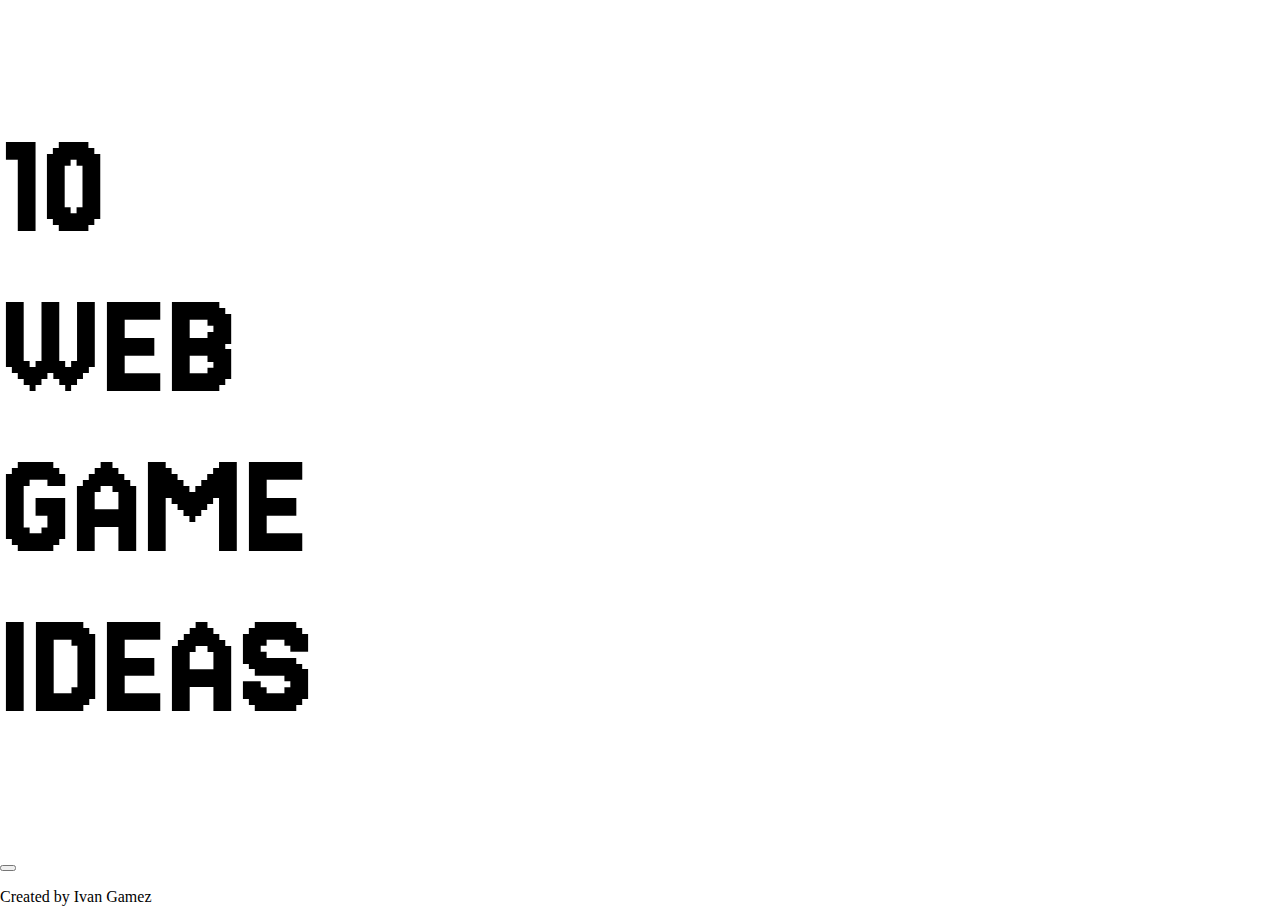
==== index.html @ 99963ae3 "adding main" ====
<!DOCTYPE html>
<html lang="en">
<head>
    <meta charset="UTF-8">
    <meta name="viewport" content="width=device-width, initial-scale=1.0">
    <link rel="preconnect" href="https://fonts.googleapis.com">
    <link rel="preconnect" href="https://fonts.gstatic.com" crossorigin>
    <link href="https://fonts.googleapis.com/css2?family=Jersey+15&family=Jersey+25&family=Roboto:ital,wght@0,100..900;1,100..900&display=swap" rel="stylesheet">
    <link rel="stylesheet" href="Styles/style.css">
    <title>10 Web game ideas</title>
</head>
<body>
    <div class="first-background">
        <div class="main-background">
            <h1><span>10</span> <span>web</span> <span>game</span>  <span>ideas</span></h1>
            <button></button>
            <p>Created by Ivan Gamez</p>
        </div>
    </div>
</body>
</html>
---- Styles/style.css ----
body{
    margin: 0;
    padding: 0;
}
h1{
    font-family: "Jersey 15", serif;
    font-weight: 400;
    font-size: 10rem;
    text-transform: uppercase;
    span{
        display: block;
    }
    

}
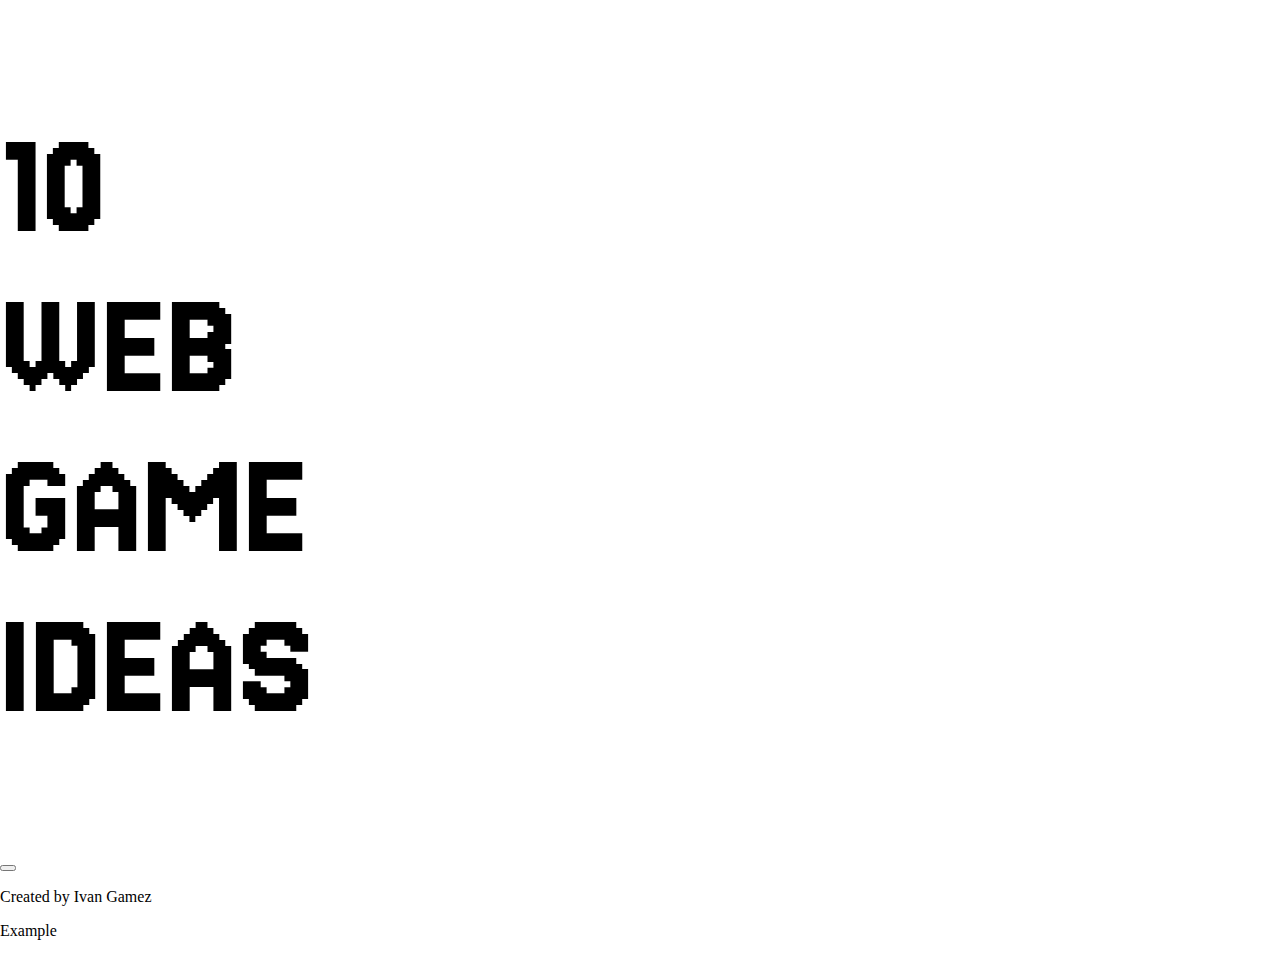
==== commit 26ff9d59: "adding index" ====
--- a/index.html
+++ b/index.html
@@ -15,6 +15,7 @@
             <h1><span>10</span> <span>web</span> <span>game</span>  <span>ideas</span></h1>
             <button></button>
             <p>Created by Ivan Gamez</p>
+            <p>Example</p>
         </div>
     </div>
 </body>
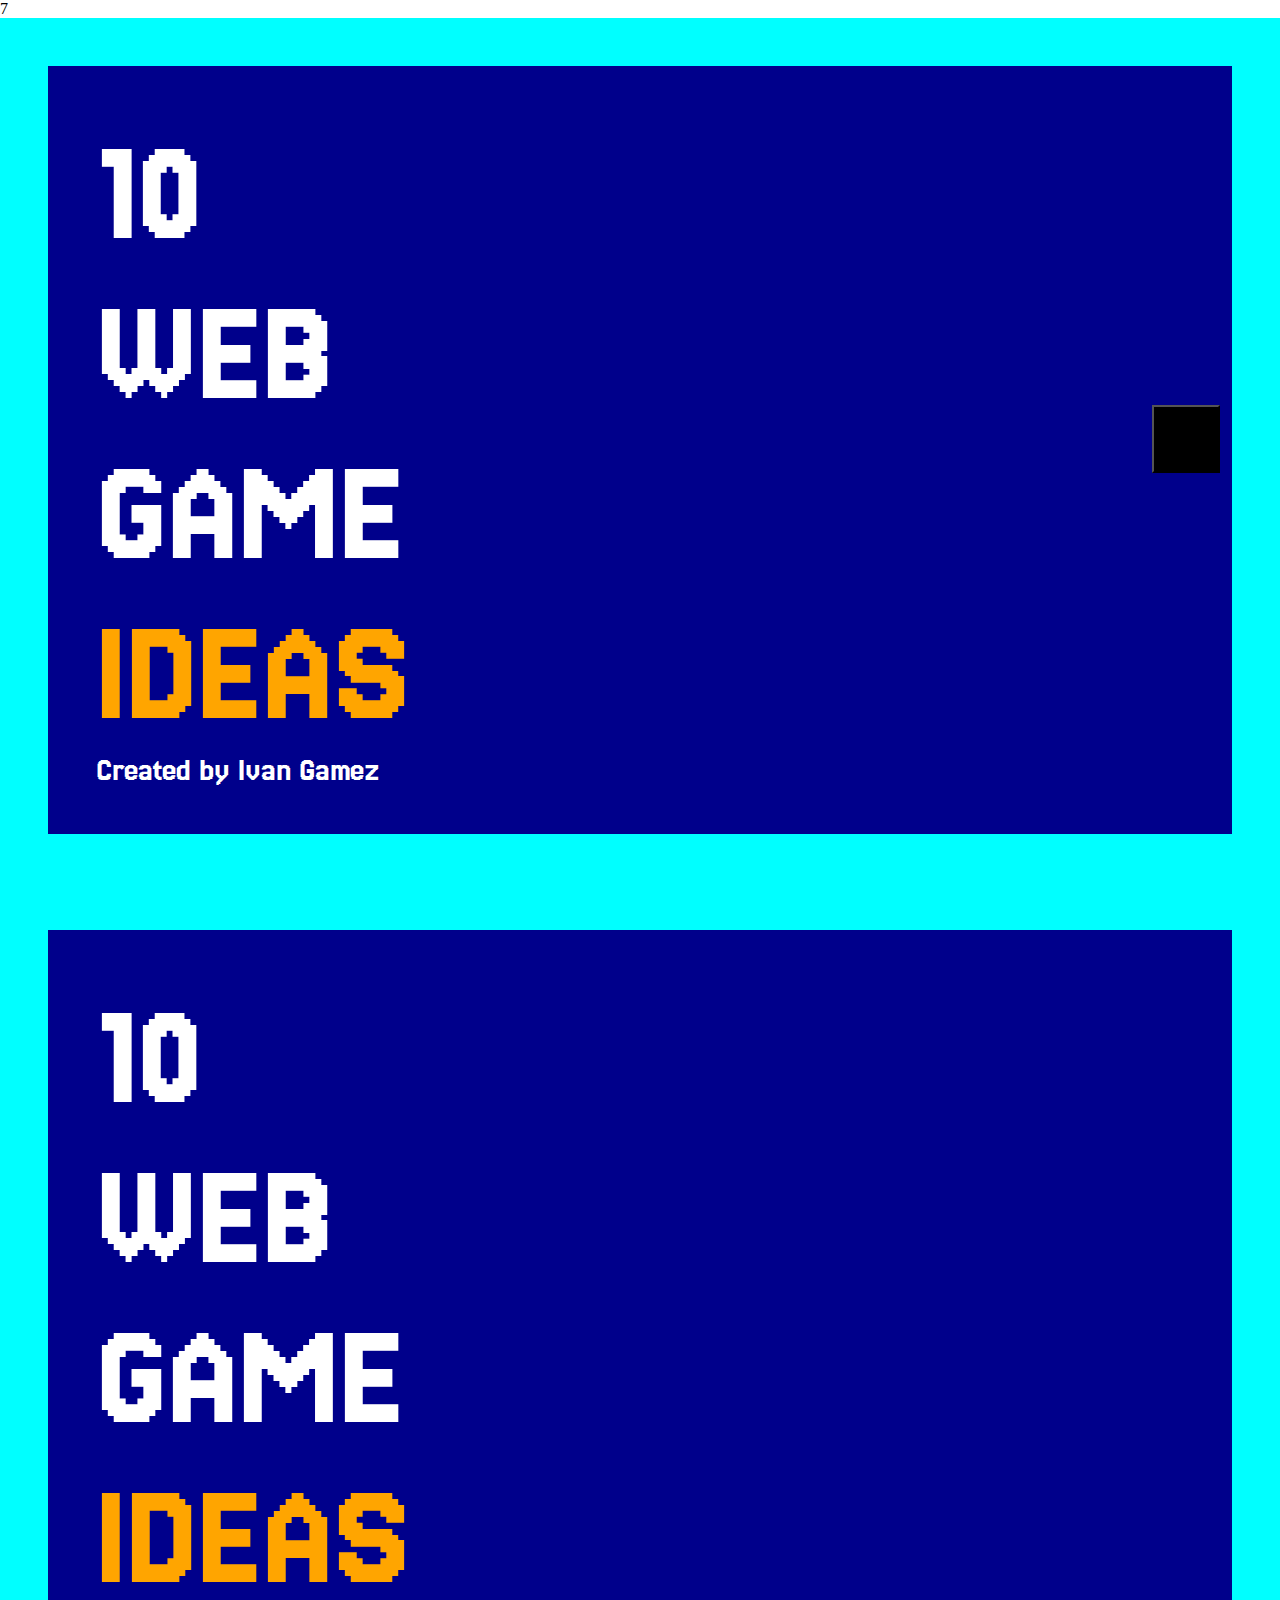
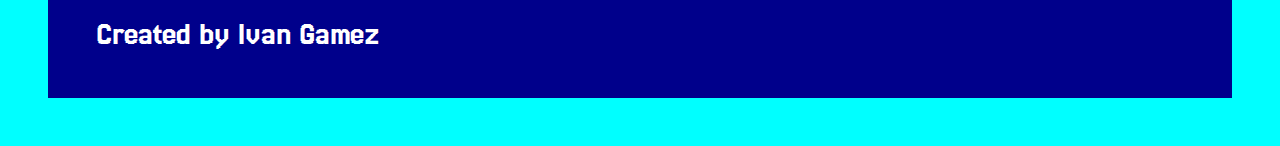
==== commit f9884b57: "AddAddAdd" ====
--- a/index.html
+++ b/index.html
@@ -7,15 +7,22 @@
     <link rel="preconnect" href="https://fonts.gstatic.com" crossorigin>
     <link href="https://fonts.googleapis.com/css2?family=Jersey+15&family=Jersey+25&family=Roboto:ital,wght@0,100..900;1,100..900&display=swap" rel="stylesheet">
     <link rel="stylesheet" href="Styles/style.css">
+    7
     <title>10 Web game ideas</title>
 </head>
 <body>
     <div class="first-background">
         <div class="main-background">
-            <h1><span>10</span> <span>web</span> <span>game</span>  <span>ideas</span></h1>
+            <h1><span>10</span> <span>web</span> <span>game</span>  <span class="idea-word">ideas</span></h1>
+            <p>Created by Ivan Gamez</p>
+            <button><i class="fa-regular fa-circle-down" style="color: #ffffff;"></i></button>
+        </div>
+    </div>
+    <div class="first-background">
+        <div class="main-background">
+            <h1><span>10</span> <span>web</span> <span>game</span>  <span class="idea-word">ideas</span></h1>
+            <p>Created by Ivan Gamez</p>
             <button></button>
-            <p>Created by Ivan Gamez</p>
-            <p>Example</p>
         </div>
     </div>
 </body>
--- a/Styles/style.css
+++ b/Styles/style.css
@@ -2,14 +2,44 @@
     margin: 0;
     padding: 0;
 }
-h1{
-    font-family: "Jersey 15", serif;
-    font-weight: 400;
-    font-size: 10rem;
-    text-transform: uppercase;
-    span{
-        display: block;
+.first-background{
+    background-color: aqua;
+    padding: 3rem;
+    .main-background{
+        padding: 3rem;
+        background-color: darkblue;
+
+        h1{
+            margin-top: 5rem;
+            font-family: "Jersey 15", serif;
+            font-weight: 400;
+            font-size: 10rem;
+            text-transform: uppercase;
+            padding: 0;
+            margin: 0;
+            color: white;
+            span{
+                display: block;
+            }
+            .idea-word{
+                color: orange;
+            }
+            
+        
+        }
+        button{
+           padding: 2rem;
+            position: absolute;
+            top:    45%;
+            left: 90%; 
+            background-color: black;
+        }
+        p{
+            margin: 0 0;
+            font-family: "Jersey 25", serif;
+            color: white;
+            font-size: 2rem;
+            margin: 0;
+        }
     }
-    
-
-}+}
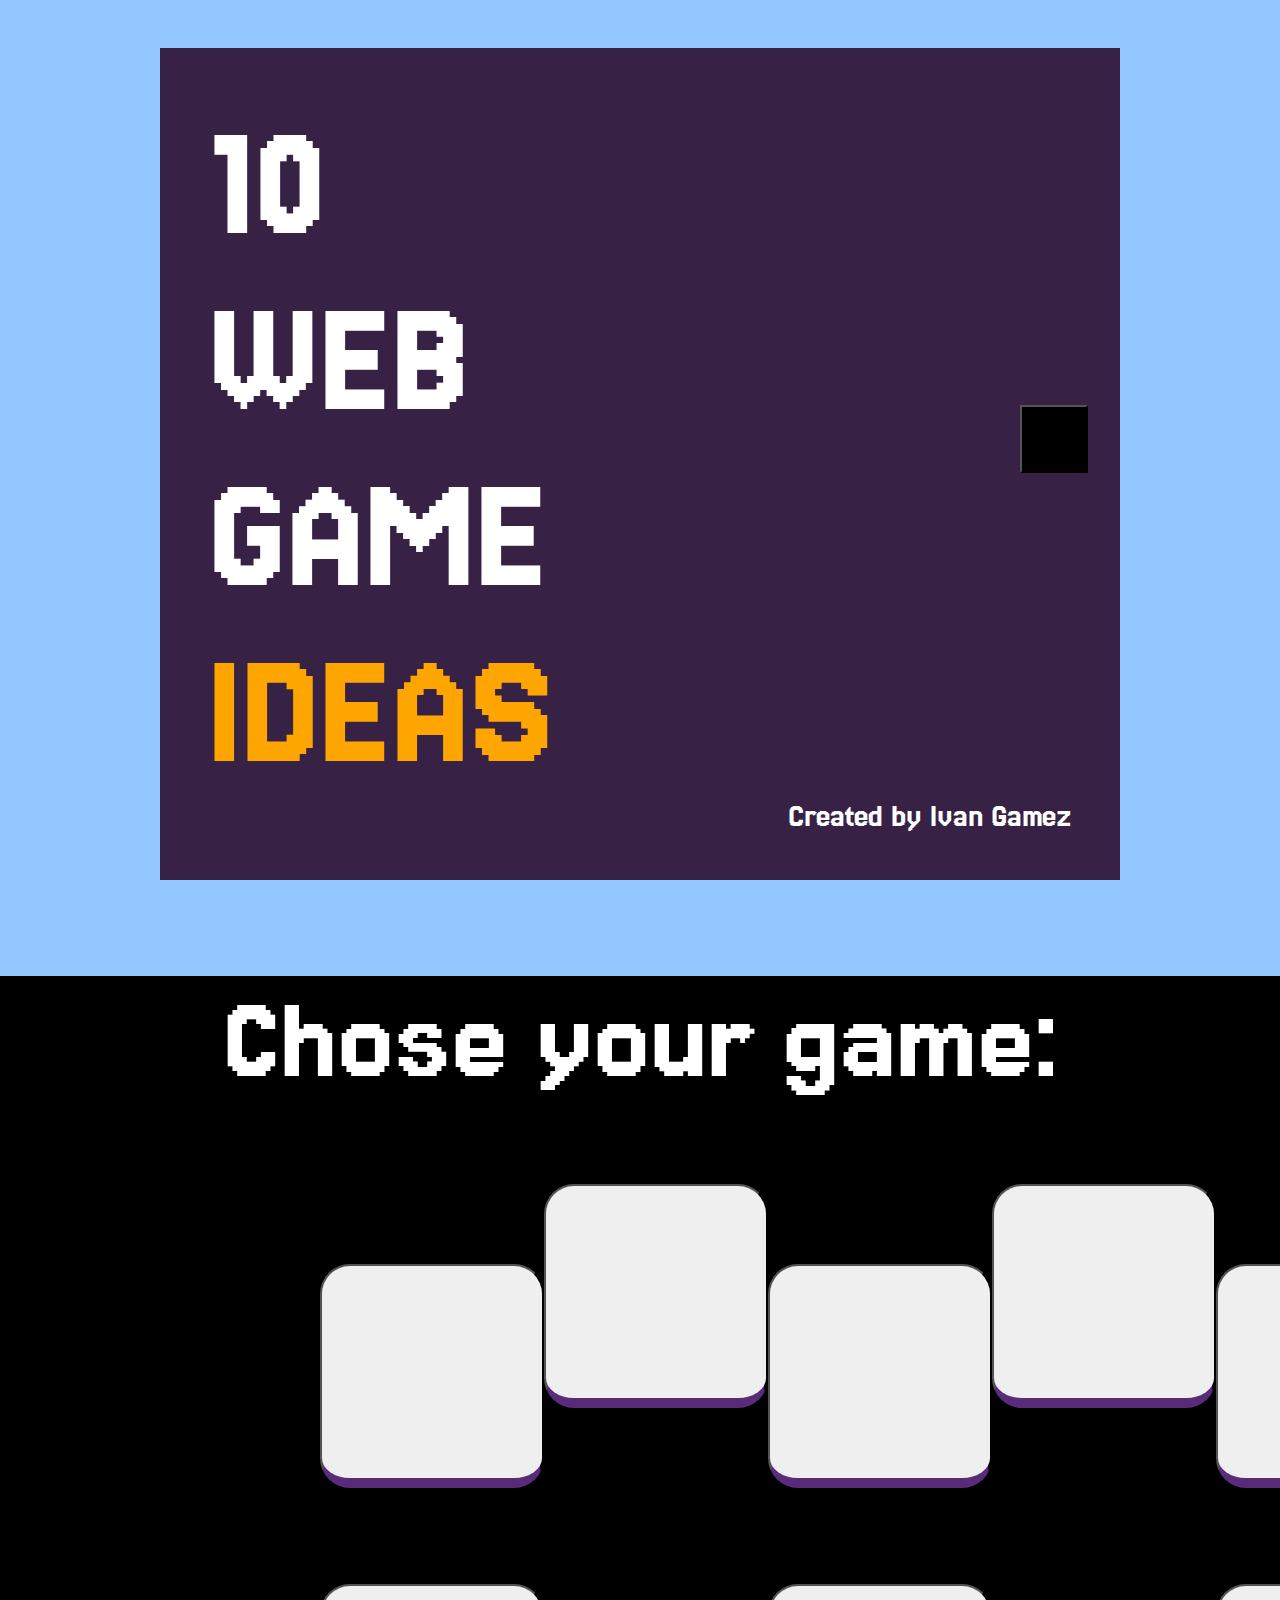
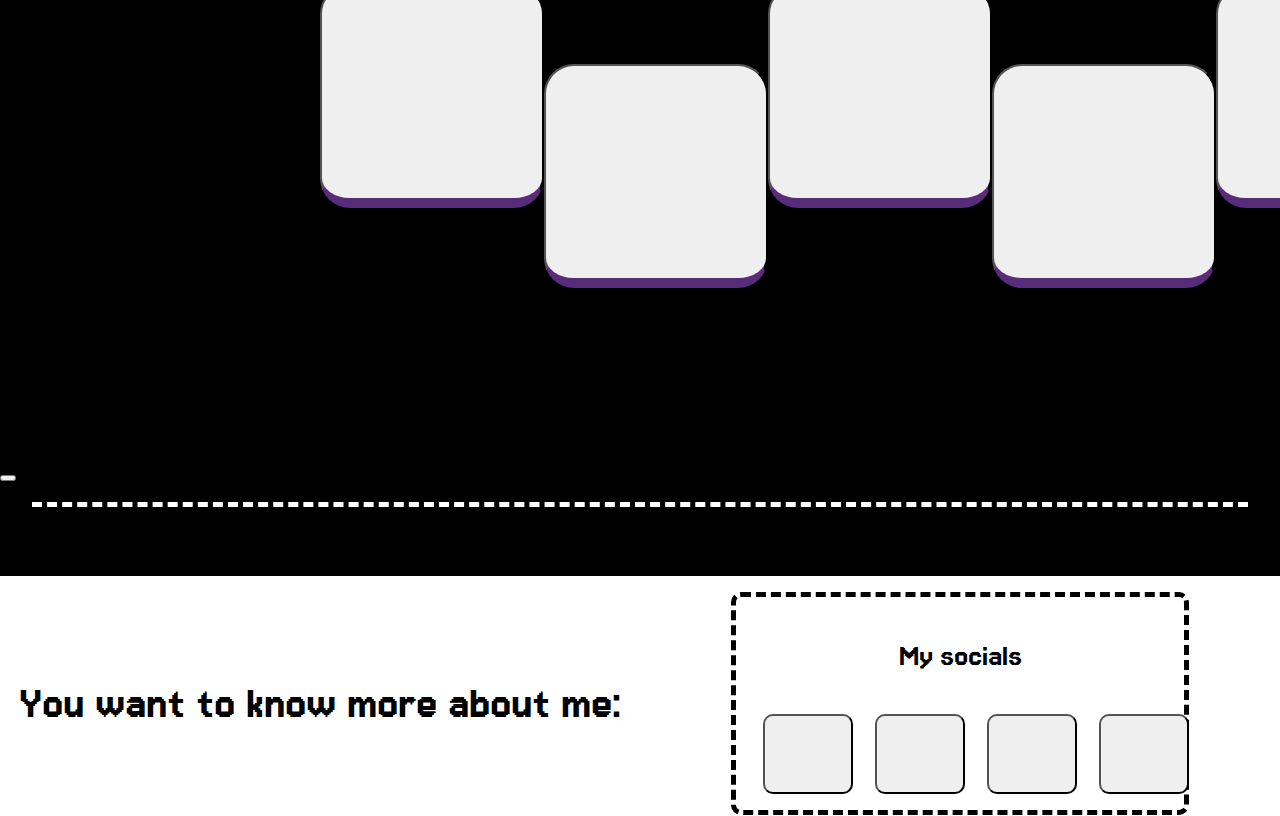
==== commit 408dbfd6: "first features" ====
--- a/index.html
+++ b/index.html
@@ -1,29 +1,61 @@
 <!DOCTYPE html>
 <html lang="en">
+
 <head>
     <meta charset="UTF-8">
     <meta name="viewport" content="width=device-width, initial-scale=1.0">
     <link rel="preconnect" href="https://fonts.googleapis.com">
     <link rel="preconnect" href="https://fonts.gstatic.com" crossorigin>
-    <link href="https://fonts.googleapis.com/css2?family=Jersey+15&family=Jersey+25&family=Roboto:ital,wght@0,100..900;1,100..900&display=swap" rel="stylesheet">
+    <link
+        href="https://fonts.googleapis.com/css2?family=Jersey+15&family=Jersey+25&family=Roboto:ital,wght@0,100..900;1,100..900&display=swap"
+        rel="stylesheet">
     <link rel="stylesheet" href="Styles/style.css">
-    7
+
     <title>10 Web game ideas</title>
 </head>
+
 <body>
+
     <div class="first-background">
         <div class="main-background">
-            <h1><span>10</span> <span>web</span> <span>game</span>  <span class="idea-word">ideas</span></h1>
+            <h1><span>10</span> <span>web</span> <span>game</span> <span class="idea-word">ideas</span></h1>
             <p>Created by Ivan Gamez</p>
             <button><i class="fa-regular fa-circle-down" style="color: #ffffff;"></i></button>
         </div>
     </div>
-    <div class="first-background">
-        <div class="main-background">
-            <h1><span>10</span> <span>web</span> <span>game</span>  <span class="idea-word">ideas</span></h1>
-            <p>Created by Ivan Gamez</p>
+
+    <section>
+        <h2>Chose your game:</h2>
+        <div class="buttons-area">
+
+            <button></button>
+            <button></button>
+            <button></button>
+            <button></button>
+            <button></button>
+            <button></button>
+            <button></button>
+            <button></button>
+            <button></button>
             <button></button>
         </div>
-    </div>
+       
+        <button></button>
+        <div class="line-bottom"></div>
+
+    </section>
+
+    <footer>
+        <h3> You want to know more about me:</h3>
+        <div class="socials-area">
+            <h4>My socials</h4>
+            <div class="social-buttons">
+                <button><a href=""></a></button>
+                <button><a href=""></a></button>
+                <button><a href=""></a></button>
+                <button><a href=""></a></button>
+            </div>
+        </div>
+    </footer>
 </body>
 </html>--- a/Styles/style.css
+++ b/Styles/style.css
@@ -1,45 +1,151 @@
-body{
+body {
     margin: 0;
     padding: 0;
 }
-.first-background{
-    background-color: aqua;
-    padding: 3rem;
-    .main-background{
+
+.first-background {
+    background-color: rgb(148, 198, 255);
+    padding: 3rem 10rem;
+    margin: 0;
+    height: 55rem;
+
+    .main-background {
         padding: 3rem;
-        background-color: darkblue;
+        background-color: rgb(55, 34, 70);
 
-        h1{
+        h1 {
             margin-top: 5rem;
             font-family: "Jersey 15", serif;
             font-weight: 400;
-            font-size: 10rem;
+            font-size: 11rem;
             text-transform: uppercase;
             padding: 0;
             margin: 0;
             color: white;
-            span{
+
+            span {
                 display: block;
             }
-            .idea-word{
+
+            .idea-word {
                 color: orange;
             }
-            
-        
+
+
         }
-        button{
-           padding: 2rem;
+
+        button {
+            padding: 2rem;
             position: absolute;
-            top:    45%;
-            left: 90%; 
+            top: 45%;
+            right: 12rem;
             background-color: black;
         }
-        p{
+
+        p {
             margin: 0 0;
             font-family: "Jersey 25", serif;
             color: white;
             font-size: 2rem;
             margin: 0;
+            text-align: right;
         }
     }
+
 }
+
+section {
+
+    height: 75rem;
+    background-color: rgb(0, 0, 0);
+    color: white;
+
+    h2 {
+        font-family: "Jersey 15", serif;
+        font-weight: 400;
+        margin: 0;
+        text-align: center;
+        font-size: 8rem;
+
+    }
+
+    .buttons-area {
+        display: grid;
+        grid-template-columns: repeat(5, 1fr);
+        justify-items: center;
+        height: 50rem;
+        padding: 5rem 20rem;
+
+        button {
+            border-radius: 30px;
+            height: 14rem;
+            width: 14rem;
+            border-color: 3px solid rgb(89, 44, 121);
+            border-bottom: 10px solid rgb(89, 44, 121);
+        }
+
+        :nth-child(odd) {
+
+            transform: translateY(5rem);
+        }
+    }
+
+    .line-bottom {
+        border-top: 5px dashed rgb(255, 255, 255);
+        height: 2px;
+        width: 95%;
+        padding: 0;
+        margin: 20px auto 0 auto;
+       
+    }
+
+   
+}
+footer {
+   
+    height: 15rem;
+    display: grid;
+    grid-template-columns: repeat(2, 1fr);
+    align-items: center;
+    justify-items: center;
+
+        h3{
+            font-size: 3rem;
+            font-family: "Jersey 15", serif;
+            font-weight: 400;
+            
+        }
+    .socials-area{
+        margin: 1rem;
+        width: 70%;
+        border: 5px dashed rgb(0, 0, 0);
+        border-radius: 10px;
+
+        h4 {
+            text-align: center;
+            font-size: 2rem;
+            font-family: "Jersey 15", serif;
+            font-weight: 400;
+            margin: 1 rem;
+        }
+        .social-buttons {
+            margin: 1rem;
+            display: grid;
+            grid-template-columns: repeat(4, 1fr);
+            justify-content: space-around;
+            justify-items: center;
+            height: 5rem;
+            width: 100%;
+           
+            button{
+                
+                border-radius: 10px;
+                padding: 10%;
+                width: 80%;
+                height: 100%;
+                }
+
+        }
+    }
+    
+}